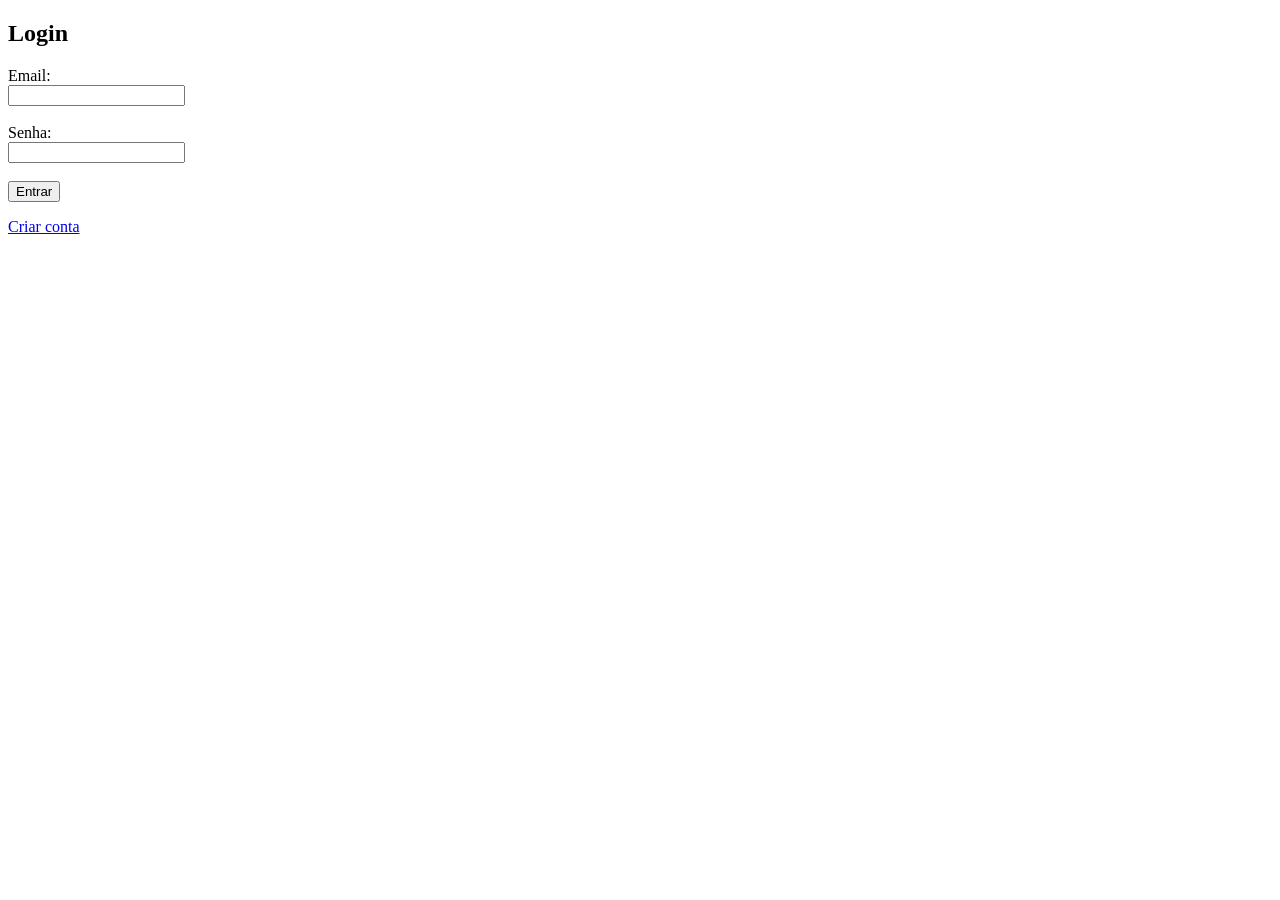
==== web/index.html @ 4f229316 "Inicio do projeto Banco Senac" ====
<!DOCTYPE html>
<html lang="pt-BR">

<head>
    <meta charset="UTF-8">
    <title>Login - Banco S</title>
</head>

<body>

    <h2>Login</h2>

    <label>Email:</label><br>
    <input type="email" id="email"><br><br>

    <label>Senha:</label><br>
    <input type="password" id="senha"><br><br>

    <button onclick="entrar()">Entrar</button>

    <p id="msg"></p>
    <p><a href="cadastro.html">Criar conta</a></p>

    <script src="../js/config.js"></script>
    <script src="../js/login.js"></script>

</body>

</html>
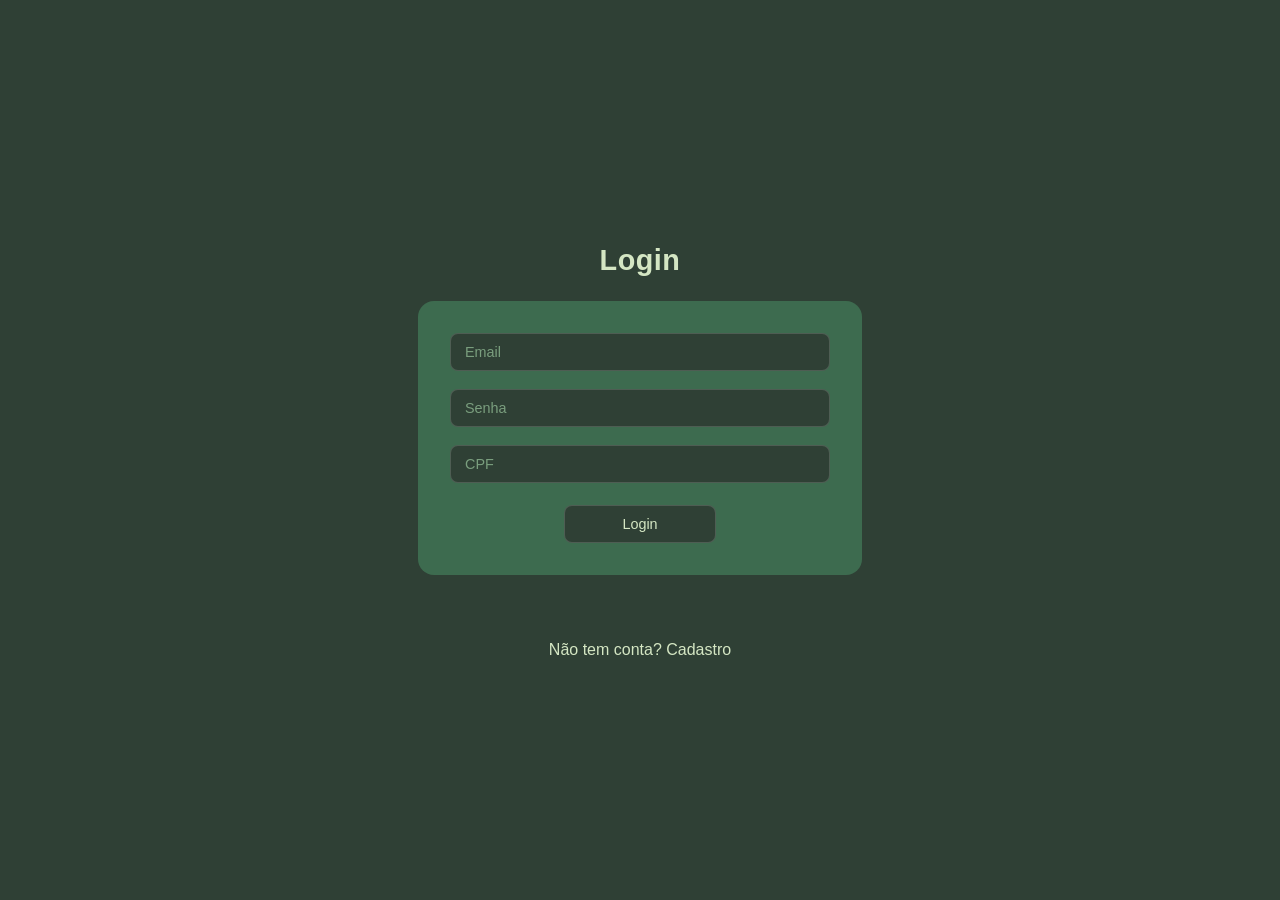
==== commit 9ba36868: "transferi o back-end para o js que tenho mais afinidade e para ficar mais facil o angular, todas as " ====
--- a/web/index.html
+++ b/web/index.html
@@ -1,29 +1,27 @@
 <!DOCTYPE html>
-<html lang="pt-BR">
-
+<html lang="en">
 <head>
     <meta charset="UTF-8">
-    <title>Login - Banco S</title>
+    <meta name="viewport" content="width=device-width, initial-scale=1.0">
+    <link rel="stylesheet" href="../Css/login.css">
+    <title>Login</title>
 </head>
-
 <body>
-
-    <h2>Login</h2>
-
-    <label>Email:</label><br>
-    <input type="email" id="email"><br><br>
-
-    <label>Senha:</label><br>
-    <input type="password" id="senha"><br><br>
-
-    <button onclick="entrar()">Entrar</button>
-
+    <h1> Login </h1>
+    <div class="conteudo-2">
+            <input class="input" type="text" id="email" placeholder="Email" required>
+            <br>
+            <input class="input" type="password" id="senha" placeholder="Senha" required>
+            <br>
+            <input class="input" type="text" id="cpf" placeholder="CPF" required>
+            <br>
+            <button id="button-logar" onclick="entrar()">Login</button>
+    </div>
+    <br>
     <p id="msg"></p>
-    <p><a href="cadastro.html">Criar conta</a></p>
+    <p><a href="cadastro.html" id="a-cadastro">Não tem conta? Cadastro</a></p>
 
     <script src="../js/config.js"></script>
     <script src="../js/login.js"></script>
-
 </body>
-
 </html>
--- a/Css/login.css
+++ b/Css/login.css
@@ -0,0 +1,82 @@
+body {
+    background-color: #2f4035;
+    font-family: 'Segoe UI', sans-serif;
+    display: flex;
+    flex-direction: column;
+    align-items: center;
+    justify-content: center;
+    min-height: 100vh;
+    margin: 0;
+    padding: 2rem 1rem;
+    box-sizing: border-box;
+}
+
+h1 {
+    color: #d4e6c3;
+    font-size: 1.8rem;
+    font-weight: 700;
+    margin-bottom: 1.5rem;
+    letter-spacing: 0.5px;
+    text-align: center;
+}
+
+.conteudo-2 {
+    display: flex;
+    flex-direction: column;
+    align-items: center;
+    background-color: #3d6b4f;
+    border-radius: 16px;
+    padding: 2rem;
+    width: 100%;
+    max-width: 380px;
+}
+
+.input {
+    width: 100%;
+    padding: 10px 14px;
+    background-color: #2f4035;
+    border: 1px solid rgba(255,255,255,0.15);
+    border-radius: 8px;
+    color: #e8f5e0;
+    font-size: 0.9rem;
+    font-family: 'Segoe UI', sans-serif;
+    outline: none;
+    box-sizing: border-box;
+    transition: border-color 0.15s;
+}
+
+.input::placeholder {
+    color: #7a9e7e;
+}
+
+.input:focus {
+    border-color: rgba(255,255,255,0.35);
+}
+
+#button-logar {
+    margin-top: 4px;
+    padding: 10px;
+    width: 40%;
+    background-color: #2f4035;
+    color: #d4e6c3;
+    border: 1px solid rgba(255,255,255,0.15);
+    border-radius: 8px;
+    font-size: 0.9rem;
+    font-family: 'Segoe UI', sans-serif;
+    cursor: pointer;
+    transition: background-color 0.15s, border-color 0.15s;
+}
+
+#button-logar:hover {
+    background-color: #253329;
+    border-color: rgba(255,255,255,0.25);
+}
+
+#a-cadastro{
+    color: #d4e6c3;
+    text-decoration: none;
+}
+
+#a-cadastro:hover {
+    text-decoration: underline;
+}
